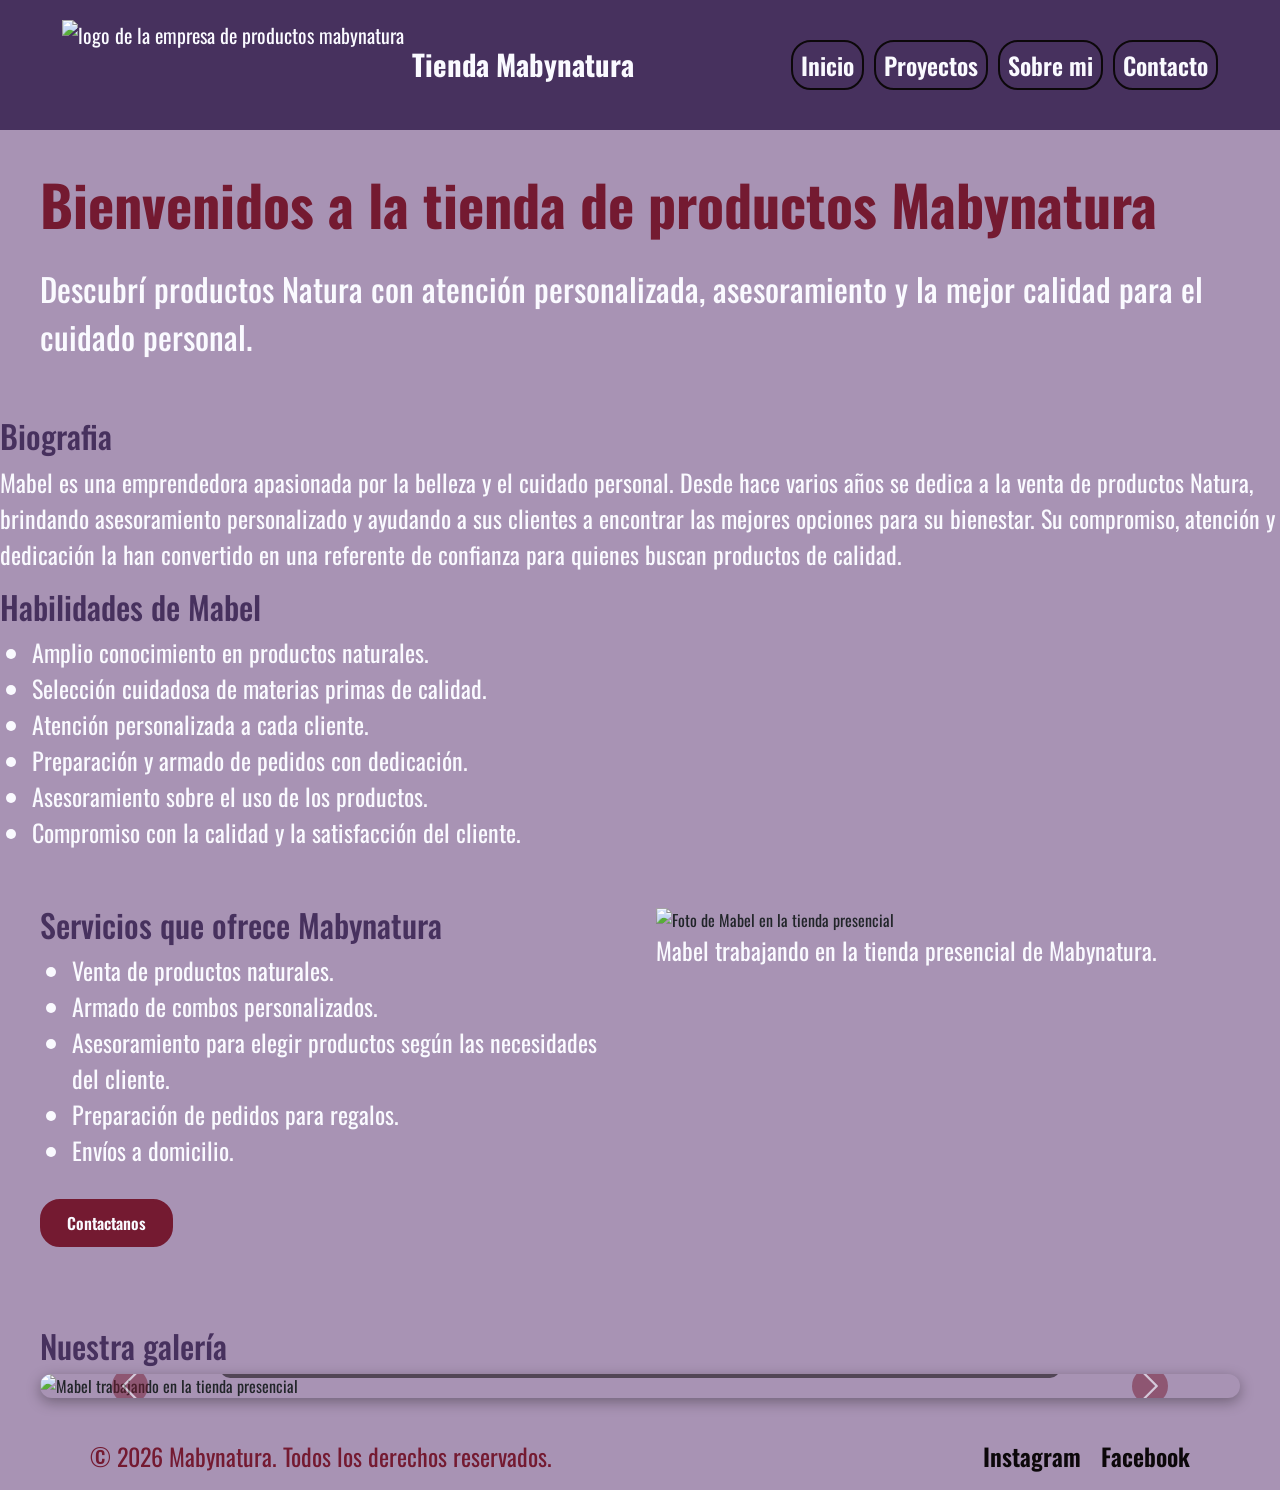
==== index.html @ 5c54416c "refactor: migrate CSS to SCSS with partials architecture" ====
<!DOCTYPE html>
<html lang="es">
<head>
    <meta charset="UTF-8">
    <meta name="viewport" content="width=device-width, initial-scale=1.0">
    <!--css-->
    <link href="https://cdn.jsdelivr.net/npm/bootstrap@5.3.3/dist/css/bootstrap.min.css" rel="stylesheet">
    <link rel="stylesheet" href="./styles/style.css">
    <title>Tienda Mabynatura| Menu</title>
</head>
<body>
    <header>
        <nav class="navbar navbar-expand-lg navbar-custom">
            <div class="container-fluid">
                <a class="navbar-brand d-flex align-items-center gap-2" href="./index.html">
                    <img class="img-home" src="./assets/logo cambiado color.png" alt="logo de la empresa de productos mabynatura" title="logo de mabynatura">
                    <span class="titulo-diferente">Tienda Mabynatura</span>
                </a>
                <button class="navbar-toggler" type="button" data-bs-toggle="collapse" data-bs-target="#navbarNav" aria-controls="navbarNav" aria-expanded="false" aria-label="Toggle navigation">
                    <span class="navbar-toggler-icon"></span>
                </button>
                <div class="collapse navbar-collapse" id="navbarNav">
                    <ul class="navbar-nav ms-auto">
                        <li class="nav-item">
                            <a class="nav-link nav-decoracion" href="./pages/inicio.html" aria-label="Inicio" title="Inicio">Inicio</a>
                        </li>
                        <li class="nav-item">
                            <a class="nav-link nav-decoracion" href="./pages/proyectos.html" aria-label="proyectos" title="proyectos">Proyectos</a>
                        </li>
                        <li class="nav-item">
                            <a class="nav-link nav-decoracion" href="./pages/sobre-mi.html" aria-label="sobremi" title="sobremi">Sobre mi</a>
                        </li>
                        <li class="nav-item">
                            <a class="nav-link nav-decoracion" href="./pages/contacto.html" aria-label="contacto" title="contacto">Contacto</a>
                        </li>
                    </ul>
                </div>
            </div>
        </nav>
    </header>
    <main>
        <section class="presentacion-index">
            <h1 class="titulo">Bienvenidos a la tienda de productos Mabynatura</h1>
            <p class="parrafodetitulo-diferenciado">Descubrí productos Natura con atención personalizada, asesoramiento y la mejor calidad para el cuidado personal.</p>
        </section>

        <section>
            <article>
                <h2>Biografia</h2>
                <p>Mabel es una emprendedora apasionada por la belleza y el cuidado personal. Desde hace varios años se dedica a la venta de productos Natura, brindando asesoramiento personalizado y ayudando a sus clientes a encontrar las mejores opciones para su bienestar. Su compromiso, atención y dedicación la han convertido en una referente de confianza para quienes buscan productos de calidad.</p>
            </article>
        </section>

        <section>
            <h2>Habilidades de Mabel</h2>
            <ul>
                <li class="parrafo-diferenciado">Amplio conocimiento en productos naturales.</li>
                <li class="parrafo-diferenciado">Selección cuidadosa de materias primas de calidad.</li>
                <li class="parrafo-diferenciado">Atención personalizada a cada cliente.</li>
                <li class="parrafo-diferenciado">Preparación y armado de pedidos con dedicación.</li>
                <li class="parrafo-diferenciado">Asesoramiento sobre el uso de los productos.</li>
                <li class="parrafo-diferenciado">Compromiso con la calidad y la satisfacción del cliente.</li>
            </ul>
        </section>

        <section class="servicios-index">
            <div class="servicios-contenido">
                <h2>Servicios que ofrece Mabynatura</h2>
                <ul>
                    <li class="parrafo-diferenciado">Venta de productos naturales.</li>
                    <li class="parrafo-diferenciado">Armado de combos personalizados.</li>
                    <li class="parrafo-diferenciado">Asesoramiento para elegir productos según las necesidades del cliente.</li>
                    <li class="parrafo-diferenciado">Preparación de pedidos para regalos.</li>
                    <li class="parrafo-diferenciado">Envíos a domicilio.</li>
                </ul>
                <a href="./pages/contacto.html" class="btn-custom">Contactanos</a>
            </div>
            <figure>
                <img src="./assets/mabeltrabajando.png" alt="Foto de Mabel en la tienda presencial">
                <figcaption class="parrafo-diferenciado">Mabel trabajando en la tienda presencial de Mabynatura.</figcaption>
            </figure>
        </section>

        <section class="galeria-index">
            <h2>Nuestra galería</h2>
            <div id="galeriaCarousel" class="carousel slide card-galeria" data-bs-ride="carousel">
                <div class="carousel-indicators">
                    <button type="button" data-bs-target="#galeriaCarousel" data-bs-slide-to="0" class="active" aria-current="true" aria-label="Slide 1"></button>
                    <button type="button" data-bs-target="#galeriaCarousel" data-bs-slide-to="1" aria-label="Slide 2"></button>
                    <button type="button" data-bs-target="#galeriaCarousel" data-bs-slide-to="2" aria-label="Slide 3"></button>
                </div>
                <div class="carousel-inner">
                    <div class="carousel-item active">
                        <img src="./assets/mabeltrabajando.png" class="d-block w-100" alt="Mabel trabajando en la tienda presencial">
                        <div class="carousel-caption d-none d-md-block">
                            <p>Mabel trabajando en la tienda presencial.</p>
                        </div>
                    </div>
                    <div class="carousel-item">
                        <img src="./assets/local.jpg" class="d-block w-100" alt="Local de Mabynatura">
                        <div class="carousel-caption d-none d-md-block">
                            <p>Nuestro local de atención al público.</p>
                        </div>
                    </div>
                    <div class="carousel-item">
                        <img src="./assets/laptop.jpg" class="d-block w-100" alt="Redes sociales de Mabynatura">
                        <div class="carousel-caption d-none d-md-block">
                            <p>Seguinos en nuestras redes sociales.</p>
                        </div>
                    </div>
                </div>
                <button class="carousel-control-prev" type="button" data-bs-target="#galeriaCarousel" data-bs-slide="prev">
                    <span class="carousel-control-prev-icon" aria-hidden="true"></span>
                    <span class="visually-hidden">Anterior</span>
                </button>
                <button class="carousel-control-next" type="button" data-bs-target="#galeriaCarousel" data-bs-slide="next">
                    <span class="carousel-control-next-icon" aria-hidden="true"></span>
                    <span class="visually-hidden">Siguiente</span>
                </button>
            </div>
        </section>
    </main>
    <footer>
        <p class="copi-decoracion">&copy;<span id="year"></span> 2026 Mabynatura. Todos los derechos reservados.</p>
        <nav>
            <ul class="rs">
                <li>
                    <a class="nav-decoracion2" href="https://www.instagram.com/mabynatur/" target="_blank">Instagram</a>
                </li>
                <li>
                    <a class="nav-decoracion2" href="https://www.facebook.com/profile.php?id=100090250775008" target="_blank">Facebook</a>
                </li>
            </ul>
        </nav>
    </footer>

    <script src="https://cdn.jsdelivr.net/npm/bootstrap@5.3.3/dist/js/bootstrap.bundle.min.js"></script>
</body>
</html>
---- styles/style.css ----
@import url("https://fonts.googleapis.com/css2?family=Oswald:wght@200..700&display=swap");
* {
  margin: 0;
  padding: 0;
  box-sizing: border-box;
}

header {
  padding: 0;
}

body {
  background-color: #A893B4;
  font-family: "Oswald", sans-serif;
}

h1 {
  font-size: 3.5rem;
  font-weight: 700;
  color: #741A31;
}

h2 {
  color: #47315E;
  font-size: 2rem;
  font-weight: 500;
}

p {
  color: #FAFAFF;
  font-size: 1.5rem;
  font-weight: 400;
}

.parrafodetitulo-diferenciado {
  font-size: 2rem;
  font-weight: 450;
}

.parrafo-diferenciado {
  color: #FAFAFF;
  font-size: 1.5rem;
  font-weight: 400;
}

.titulo-diferente {
  font-size: 1.8rem;
  font-weight: 700;
  color: #FAFAFF;
}

.copi-decoracion {
  color: #741A31;
  font-size: 1.5rem;
  font-weight: 400;
}

.img-home {
  height: 90px;
  width: auto;
}

@media (max-width: 767.98px) {
  .img-home {
    height: 60px;
  }
  .titulo-diferente {
    font-size: 1.3rem;
  }
}
footer {
  padding: 0 90px;
  display: flex;
  justify-content: space-between;
  align-items: center;
  flex-wrap: wrap;
  gap: 20px;
  font-weight: 600;
  font-size: 1rem;
}
footer nav ul {
  display: flex;
  gap: 20px;
  list-style: none;
}

@media (max-width: 767.98px) {
  footer {
    flex-direction: column;
    text-align: center;
    padding: 20px;
  }
}
.navbar-custom {
  background-color: #47315E;
  padding: 15px 50px;
}
.navbar-custom .navbar-brand {
  color: #FAFAFF;
}

.navbar-toggler {
  border-color: #FAFAFF;
}

.navbar-toggler-icon {
  filter: invert(1) grayscale(100%) brightness(200%);
}

.navbar-nav {
  gap: 10px;
}

.navbar-nav .nav-link.nav-decoracion {
  color: #FAFAFF;
}

.nav-decoracion {
  text-decoration: none;
  color: #0C080A;
  font-size: 1.5rem;
  font-weight: 600;
  padding: 5px 15px;
  border: 2px solid #0C080A;
  border-radius: 20px;
  transition: 0.3s;
}
.nav-decoracion:hover {
  background-color: #A893B4;
  color: #0C080A;
}
.nav-decoracion:focus {
  background-color: #A893B4;
  color: #0C080A;
}
.nav-decoracion:active {
  background-color: #741A31;
  color: #FAFAFF;
}

.nav-decoracion2 {
  text-decoration: none;
  color: #0C080A;
  font-size: 1.5rem;
  font-weight: 600;
  transition: 0.3s;
}
.nav-decoracion2:hover {
  color: #741A31;
}
.nav-decoracion2:focus {
  color: #741A31;
}
.nav-decoracion2:active {
  color: #0C080A;
}

@media (max-width: 767.98px) {
  .navbar-custom {
    padding: 10px 20px;
  }
}
.btn-custom {
  display: inline-block;
  margin-top: 15px;
  background-color: #741A31;
  color: #FAFAFF;
  border: 2px solid #741A31;
  border-radius: 20px;
  padding: 10px 25px;
  font-weight: 600;
  text-decoration: none;
  transition: all 0.3s ease;
}
.btn-custom:hover, .btn-custom:focus {
  background-color: #A893B4;
  border-color: #A893B4;
  color: #0C080A;
  transform: translateY(-3px);
}
.btn-custom:active {
  background-color: #0C080A;
  border-color: #0C080A;
  color: #FAFAFF;
  transform: translateY(0);
}

.galeria-index,
.galeria-contacto {
  padding: 40px;
}

.card-galeria {
  border-radius: 16px;
  overflow: hidden;
  box-shadow: 0 4px 14px rgba(12, 8, 10, 0.35);
}

.carousel-item img {
  max-height: 480px;
  object-fit: cover;
  transition: transform 0.4s ease;
}
.carousel-item:hover img {
  transform: scale(1.03);
}

.carousel-caption {
  background-color: rgba(12, 8, 10, 0.55);
  border-radius: 10px;
}

.carousel-control-prev-icon,
.carousel-control-next-icon {
  background-color: #741A31;
  border-radius: 50%;
  padding: 18px;
  transition: background-color 0.3s ease, transform 0.3s ease;
}

.carousel-control-prev:hover .carousel-control-prev-icon,
.carousel-control-next:hover .carousel-control-next-icon {
  background-color: #A893B4;
  transform: scale(1.1);
}

.carousel-indicators [data-bs-target] {
  background-color: #741A31;
}

@media (max-width: 767.98px) {
  .carousel-item img {
    max-height: 260px;
  }
}
.presentacion-index {
  display: flex;
  flex-direction: column;
  gap: 20px;
  padding: 40px;
}

.servicios-index {
  display: grid;
  grid-template-areas: "contenido" "imagen";
  gap: 2rem;
  padding: 40px;
}
.servicios-index .servicios-contenido {
  grid-area: contenido;
}
.servicios-index figure {
  grid-area: imagen;
}

@media (min-width: 1024px) {
  .servicios-index {
    grid-template-areas: "contenido imagen";
    grid-template-columns: 1fr 1fr;
  }
}
@media (max-width: 767.98px) {
  h1 {
    font-size: 2rem;
  }
  .parrafodetitulo-diferenciado {
    font-size: 1.2rem;
  }
  p,
  .parrafo-diferenciado {
    font-size: 1.1rem;
  }
  h2 {
    font-size: 1.5rem;
  }
  .presentacion-index,
  .galeria-index,
  .galeria-contacto {
    padding: 20px;
  }
  figure img {
    width: 100%;
    height: auto;
  }
}

/*# sourceMappingURL=style.css.map */
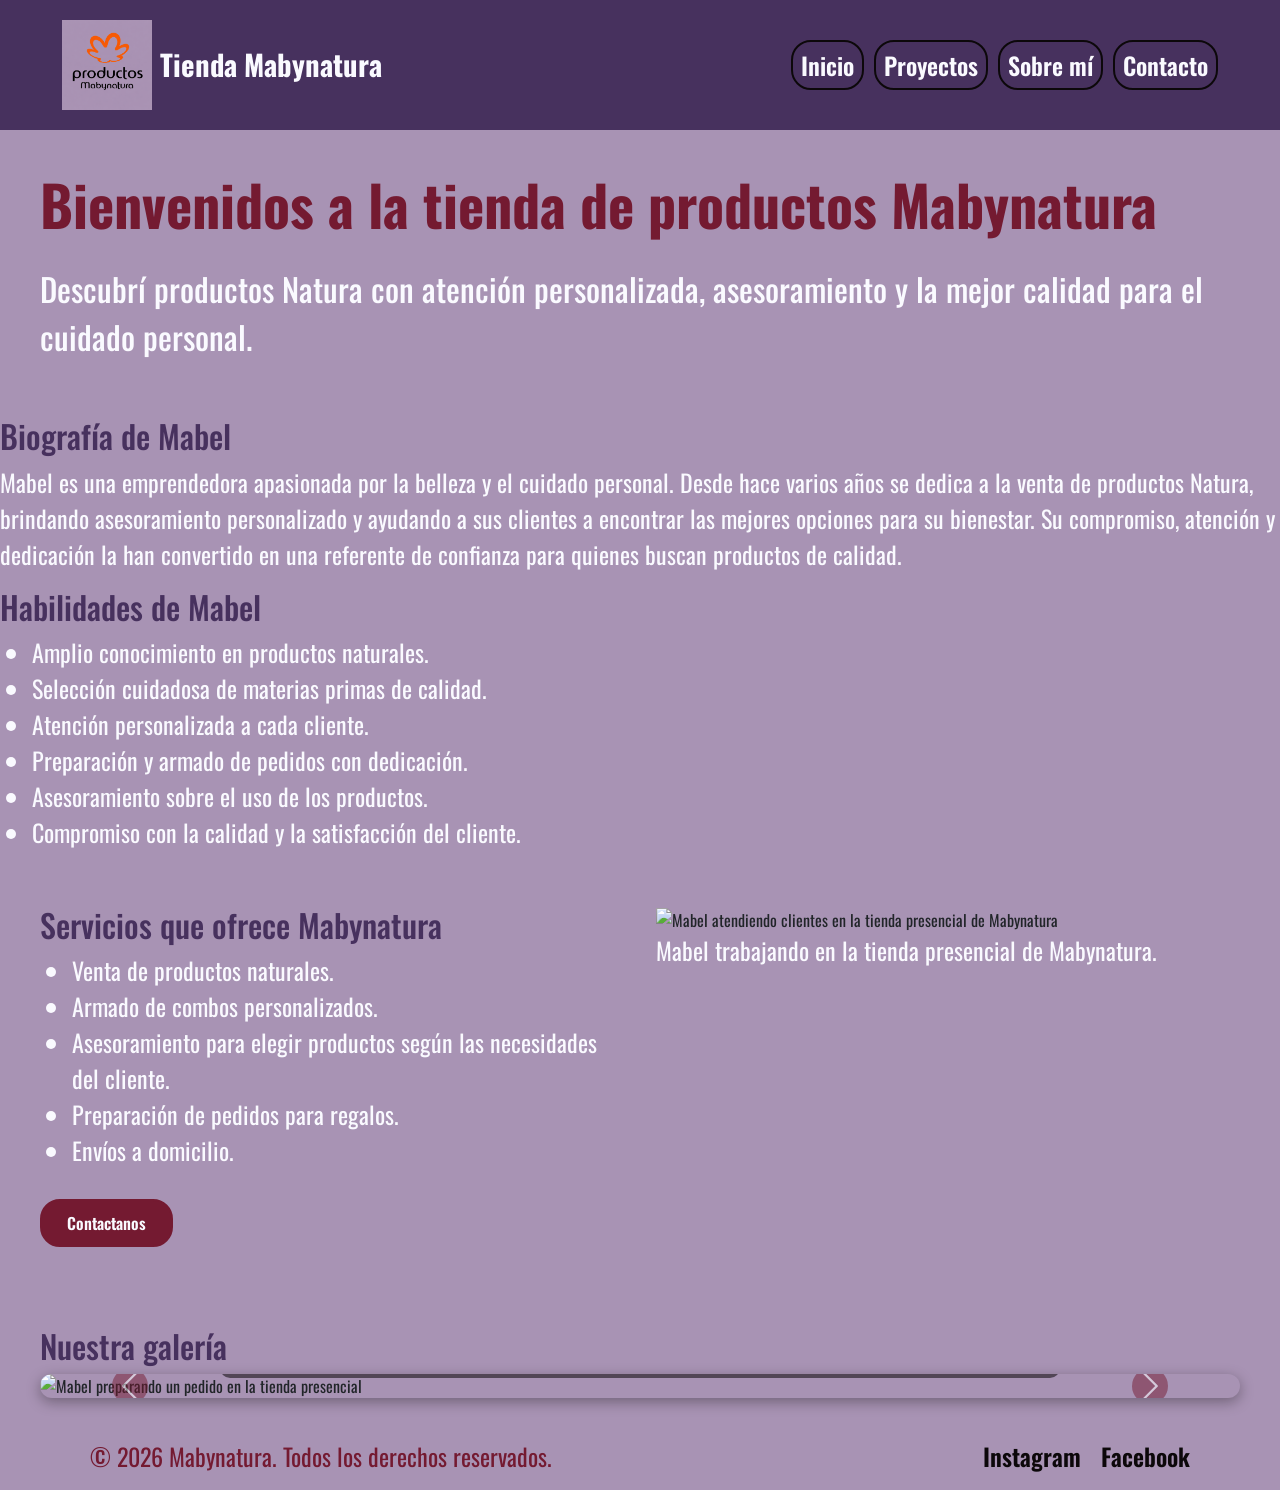
==== commit 1206fce3: "Optimizaciones de SEO, metas y accesibilidad para el entregable final" ====
--- a/index.html
+++ b/index.html
@@ -3,17 +3,20 @@
 <head>
     <meta charset="UTF-8">
     <meta name="viewport" content="width=device-width, initial-scale=1.0">
-    <!--css-->
+    <title>Tienda Mabynatura | Productos Natura y Cuidado Personal</title>
+    <meta name="description" content="Venta de productos Natura, cosméticos naturales y combos personalizados. Asesoramiento en belleza y cuidado personal con envíos a domicilio.">
+    <meta name="keywords" content="Mabynatura, productos Natura, cosmética natural, cuidado personal, regalos, belleza, combos Natura">
+    
+    
     <link href="https://cdn.jsdelivr.net/npm/bootstrap@5.3.3/dist/css/bootstrap.min.css" rel="stylesheet">
     <link rel="stylesheet" href="./styles/style.css">
-    <title>Tienda Mabynatura| Menu</title>
 </head>
 <body>
     <header>
         <nav class="navbar navbar-expand-lg navbar-custom">
-            <div class="container-fluid">
+            <div class="container-fluid">  
                 <a class="navbar-brand d-flex align-items-center gap-2" href="./index.html">
-                    <img class="img-home" src="./assets/logo cambiado color.png" alt="logo de la empresa de productos mabynatura" title="logo de mabynatura">
+                    <img class="img-home" src="./assets/logo-cambiadocolor.png" alt="Logo oficial de Tienda Mabynatura productos naturales" title="Logo Mabynatura">
                     <span class="titulo-diferente">Tienda Mabynatura</span>
                 </a>
                 <button class="navbar-toggler" type="button" data-bs-toggle="collapse" data-bs-target="#navbarNav" aria-controls="navbarNav" aria-expanded="false" aria-label="Toggle navigation">
@@ -22,22 +25,23 @@
                 <div class="collapse navbar-collapse" id="navbarNav">
                     <ul class="navbar-nav ms-auto">
                         <li class="nav-item">
-                            <a class="nav-link nav-decoracion" href="./pages/inicio.html" aria-label="Inicio" title="Inicio">Inicio</a>
+                            <a class="nav-link nav-decoracion" href="./pages/inicio.html" title="Inicio">Inicio</a>
                         </li>
                         <li class="nav-item">
-                            <a class="nav-link nav-decoracion" href="./pages/proyectos.html" aria-label="proyectos" title="proyectos">Proyectos</a>
+                            <a class="nav-link nav-decoracion" href="./pages/proyectos.html" title="Proyectos">Proyectos</a>
                         </li>
                         <li class="nav-item">
-                            <a class="nav-link nav-decoracion" href="./pages/sobre-mi.html" aria-label="sobremi" title="sobremi">Sobre mi</a>
+                            <a class="nav-link nav-decoracion" href="./pages/sobre-mi.html" title="Sobre mí">Sobre mí</a>
                         </li>
                         <li class="nav-item">
-                            <a class="nav-link nav-decoracion" href="./pages/contacto.html" aria-label="contacto" title="contacto">Contacto</a>
+                            <a class="nav-link nav-decoracion" href="./pages/contacto.html" title="Contacto">Contacto</a>
                         </li>
                     </ul>
                 </div>
             </div>
         </nav>
     </header>
+
     <main>
         <section class="presentacion-index">
             <h1 class="titulo">Bienvenidos a la tienda de productos Mabynatura</h1>
@@ -46,7 +50,7 @@
 
         <section>
             <article>
-                <h2>Biografia</h2>
+                <h2>Biografía de Mabel</h2>
                 <p>Mabel es una emprendedora apasionada por la belleza y el cuidado personal. Desde hace varios años se dedica a la venta de productos Natura, brindando asesoramiento personalizado y ayudando a sus clientes a encontrar las mejores opciones para su bienestar. Su compromiso, atención y dedicación la han convertido en una referente de confianza para quienes buscan productos de calidad.</p>
             </article>
         </section>
@@ -76,7 +80,7 @@
                 <a href="./pages/contacto.html" class="btn-custom">Contactanos</a>
             </div>
             <figure>
-                <img src="./assets/mabeltrabajando.png" alt="Foto de Mabel en la tienda presencial">
+                <img src="./assets/mabeltrabajando.png" alt="Mabel atendiendo clientes en la tienda presencial de Mabynatura">
                 <figcaption class="parrafo-diferenciado">Mabel trabajando en la tienda presencial de Mabynatura.</figcaption>
             </figure>
         </section>
@@ -91,44 +95,45 @@
                 </div>
                 <div class="carousel-inner">
                     <div class="carousel-item active">
-                        <img src="./assets/mabeltrabajando.png" class="d-block w-100" alt="Mabel trabajando en la tienda presencial">
+                        <img src="./assets/mabeltrabajando.png" class="d-block w-100" alt="Mabel preparando un pedido en la tienda presencial">
                         <div class="carousel-caption d-none d-md-block">
                             <p>Mabel trabajando en la tienda presencial.</p>
                         </div>
                     </div>
                     <div class="carousel-item">
-                        <img src="./assets/local.jpg" class="d-block w-100" alt="Local de Mabynatura">
+                        <img src="./assets/local.jpg" class="d-block w-100" alt="Fachada y mostrador del local de Mabynatura">
                         <div class="carousel-caption d-none d-md-block">
                             <p>Nuestro local de atención al público.</p>
                         </div>
                     </div>
                     <div class="carousel-item">
-                        <img src="./assets/laptop.jpg" class="d-block w-100" alt="Redes sociales de Mabynatura">
+                        <img src="./assets/redes-sociales.jpg" class="d-block w-100" alt="Computadora mostrando la página y redes sociales de Mabynatura">
                         <div class="carousel-caption d-none d-md-block">
                             <p>Seguinos en nuestras redes sociales.</p>
                         </div>
                     </div>
                 </div>
-                <button class="carousel-control-prev" type="button" data-bs-target="#galeriaCarousel" data-bs-slide="prev">
+                <button class="carousel-control-prev" type="button" data-bs-target="#galeriaCarousel" data-bs-slide-to="prev">
                     <span class="carousel-control-prev-icon" aria-hidden="true"></span>
                     <span class="visually-hidden">Anterior</span>
                 </button>
-                <button class="carousel-control-next" type="button" data-bs-target="#galeriaCarousel" data-bs-slide="next">
+                <button class="carousel-control-next" type="button" data-bs-target="#galeriaCarousel" data-bs-slide-to="next">
                     <span class="carousel-control-next-icon" aria-hidden="true"></span>
                     <span class="visually-hidden">Siguiente</span>
                 </button>
             </div>
         </section>
     </main>
+
     <footer>
-        <p class="copi-decoracion">&copy;<span id="year"></span> 2026 Mabynatura. Todos los derechos reservados.</p>
-        <nav>
+        <p class="copi-decoracion">&copy; 2026 Mabynatura. Todos los derechos reservados.</p>
+        <nav aria-label="Redes Sociales">
             <ul class="rs">
                 <li>
-                    <a class="nav-decoracion2" href="https://www.instagram.com/mabynatur/" target="_blank">Instagram</a>
+                    <a class="nav-decoracion2" href="https://www.instagram.com/mabynatur/" target="_blank" rel="noopener noreferrer">Instagram</a>
                 </li>
                 <li>
-                    <a class="nav-decoracion2" href="https://www.facebook.com/profile.php?id=100090250775008" target="_blank">Facebook</a>
+                    <a class="nav-decoracion2" href="https://www.facebook.com/profile.php?id=100090250775008" target="_blank" rel="noopener noreferrer">Facebook</a>
                 </li>
             </ul>
         </nav>
--- a/styles/style.css
+++ b/styles/style.css
@@ -56,20 +56,32 @@
 }
 
 .img-home {
-  height: 90px;
+  height: 60px;
   width: auto;
 }
 
-@media (max-width: 767.98px) {
+.titulo-diferente {
+  font-size: 1.3rem;
+}
+
+@media (min-width: 768px) {
   .img-home {
-    height: 60px;
+    height: 75px;
   }
   .titulo-diferente {
-    font-size: 1.3rem;
+    font-size: 1.5rem;
+  }
+}
+@media (min-width: 1024px) {
+  .img-home {
+    height: 90px;
+  }
+  .titulo-diferente {
+    font-size: 1.8rem;
   }
 }
 footer {
-  padding: 0 90px;
+  padding: 20px;
   display: flex;
   justify-content: space-between;
   align-items: center;
@@ -84,16 +96,19 @@
   list-style: none;
 }
 
-@media (max-width: 767.98px) {
+@media (min-width: 768px) {
   footer {
-    flex-direction: column;
-    text-align: center;
-    padding: 20px;
+    padding: 30px 50px;
+  }
+}
+@media (min-width: 1024px) {
+  footer {
+    padding: 0 90px;
   }
 }
 .navbar-custom {
   background-color: #47315E;
-  padding: 15px 50px;
+  padding: 10px 20px;
 }
 .navbar-custom .navbar-brand {
   color: #FAFAFF;
@@ -118,7 +133,7 @@
 .nav-decoracion {
   text-decoration: none;
   color: #0C080A;
-  font-size: 1.5rem;
+  font-size: 1.2rem;
   font-weight: 600;
   padding: 5px 15px;
   border: 2px solid #0C080A;
@@ -141,7 +156,7 @@
 .nav-decoracion2 {
   text-decoration: none;
   color: #0C080A;
-  font-size: 1.5rem;
+  font-size: 1.2rem;
   font-weight: 600;
   transition: 0.3s;
 }
@@ -155,22 +170,38 @@
   color: #0C080A;
 }
 
-@media (max-width: 767.98px) {
+@media (min-width: 768px) {
   .navbar-custom {
-    padding: 10px 20px;
-  }
-}
+    padding: 12px 35px;
+  }
+  .nav-decoracion,
+  .nav-decoracion2 {
+    font-size: 1.3rem;
+  }
+}
+@media (min-width: 1024px) {
+  .navbar-custom {
+    padding: 15px 50px;
+  }
+  .nav-decoracion,
+  .nav-decoracion2 {
+    font-size: 1.5rem;
+  }
+}
+.btn-custom {
+  border-radius: 20px;
+  text-decoration: none;
+}
+
 .btn-custom {
   display: inline-block;
   margin-top: 15px;
   background-color: #741A31;
   color: #FAFAFF;
   border: 2px solid #741A31;
-  border-radius: 20px;
   padding: 10px 25px;
   font-weight: 600;
-  text-decoration: none;
-  transition: all 0.3s ease;
+  transition: all 0.3s ease-out;
 }
 .btn-custom:hover, .btn-custom:focus {
   background-color: #A893B4;
@@ -228,23 +259,28 @@
   background-color: #741A31;
 }
 
-@media (max-width: 767.98px) {
+@media (min-width: 768px) {
   .carousel-item img {
-    max-height: 260px;
+    max-height: 380px;
+  }
+}
+@media (min-width: 1024px) {
+  .carousel-item img {
+    max-height: 480px;
   }
 }
 .presentacion-index {
   display: flex;
   flex-direction: column;
   gap: 20px;
-  padding: 40px;
+  padding: 20px;
 }
 
 .servicios-index {
   display: grid;
   grid-template-areas: "contenido" "imagen";
   gap: 2rem;
-  padding: 40px;
+  padding: 20px;
 }
 .servicios-index .servicios-contenido {
   grid-area: contenido;
@@ -253,34 +289,73 @@
   grid-area: imagen;
 }
 
-@media (min-width: 1024px) {
+h1 {
+  font-size: 2rem;
+}
+
+.parrafodetitulo-diferenciado {
+  font-size: 1.2rem;
+}
+
+p,
+.parrafo-diferenciado {
+  font-size: 1.1rem;
+}
+
+h2 {
+  font-size: 1.5rem;
+}
+
+figure img {
+  width: 100%;
+  height: auto;
+}
+
+@media (min-width: 768px) {
+  h1 {
+    font-size: 2.8rem;
+  }
+  .parrafodetitulo-diferenciado {
+    font-size: 1.5rem;
+  }
+  p,
+  .parrafo-diferenciado {
+    font-size: 1.3rem;
+  }
+  h2 {
+    font-size: 1.8rem;
+  }
+  .presentacion-index,
+  .galeria-index,
+  .galeria-contacto {
+    padding: 30px;
+  }
+}
+@media (min-width: 1024px) {
+  h1 {
+    font-size: 3.5rem;
+  }
+  .parrafodetitulo-diferenciado {
+    font-size: 2rem;
+  }
+  p,
+  .parrafo-diferenciado {
+    font-size: 1.5rem;
+  }
+  h2 {
+    font-size: 2rem;
+  }
+  .presentacion-index {
+    padding: 40px;
+  }
   .servicios-index {
     grid-template-areas: "contenido imagen";
     grid-template-columns: 1fr 1fr;
-  }
-}
-@media (max-width: 767.98px) {
-  h1 {
-    font-size: 2rem;
-  }
-  .parrafodetitulo-diferenciado {
-    font-size: 1.2rem;
-  }
-  p,
-  .parrafo-diferenciado {
-    font-size: 1.1rem;
-  }
-  h2 {
-    font-size: 1.5rem;
-  }
-  .presentacion-index,
+    padding: 40px;
+  }
   .galeria-index,
   .galeria-contacto {
-    padding: 20px;
-  }
-  figure img {
-    width: 100%;
-    height: auto;
+    padding: 40px;
   }
 }
 
